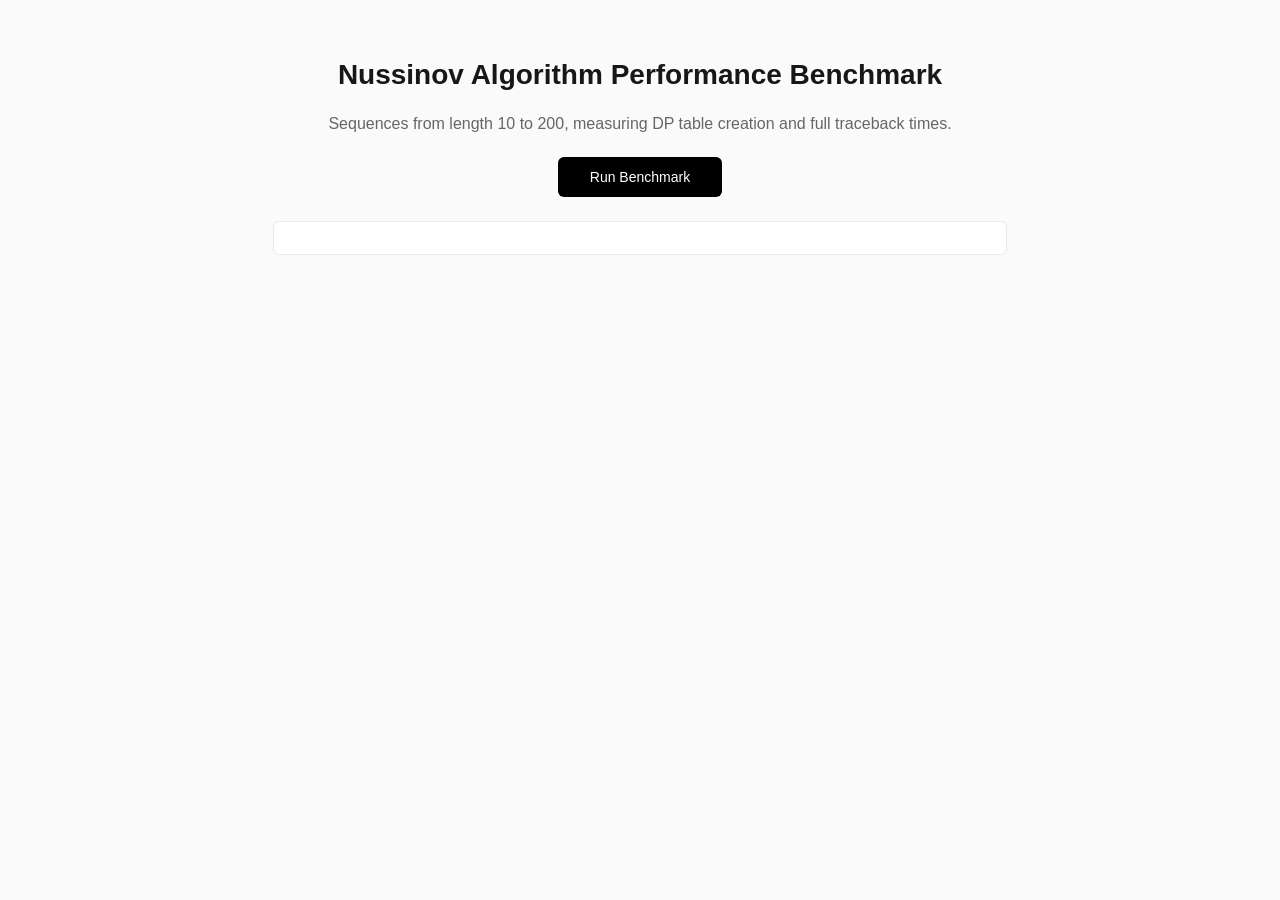
==== frontend/benchmark.html @ 953b7a68 "Visualize" ====
<!DOCTYPE html>
<html lang="en">
<head>
    <meta charset="UTF-8">
    <meta name="viewport" content="width=device-width, initial-scale=1.0">
    <title>Nussinov Benchmark</title>
    <script src="https://cdn.plot.ly/plotly-2.31.0.min.js" charset="utf-8"></script>
    <script src="nussinov.js"></script>
    <style>
        body {
            font-family: 'Inter', -apple-system, BlinkMacSystemFont, "Segoe UI", Roboto, sans-serif;
            background: #fafafa;
            color: #171717;
            display: flex;
            flex-direction: column;
            align-items: center;
            padding: 2rem;
        }
        h1 { font-size: 1.75rem; font-weight: 600; margin-bottom: 0.5rem; }
        p { color: #666; margin-bottom: 1.5rem; }
        #run-btn {
            padding: 0.75rem 2rem;
            background: #000;
            color: #fff;
            border: none;
            border-radius: 6px;
            font-size: 0.875rem;
            font-weight: 500;
            cursor: pointer;
            margin-bottom: 1.5rem;
        }
        #run-btn:hover { background: #333; }
        #run-btn:disabled { background: #999; cursor: not-allowed; }
        #log {
            font-family: monospace;
            font-size: 0.8rem;
            background: #fff;
            border: 1px solid #eaeaea;
            border-radius: 6px;
            padding: 1rem;
            width: 100%;
            max-width: 700px;
            max-height: 300px;
            overflow-y: auto;
            white-space: pre;
            margin-bottom: 1.5rem;
        }
        #plot { width: 100%; max-width: 800px; }
    </style>
</head>
<body>
    <h1>Nussinov Algorithm Performance Benchmark</h1>
    <p>Sequences from length 10 to 200, measuring DP table creation and full traceback times.</p>
    <button id="run-btn" onclick="runBenchmark()">Run Benchmark</button>
    <div id="log"></div>
    <div id="plot"></div>

    <script>
        function generateRandomRNA(length) {
            const bases = ['A', 'C', 'G', 'U'];
            let seq = '';
            for (let i = 0; i < length; i++) {
                seq += bases[Math.floor(Math.random() * bases.length)];
            }
            return seq;
        }

        function log(msg) {
            const el = document.getElementById('log');
            el.textContent += msg + '\n';
            el.scrollTop = el.scrollHeight;
        }

        async function runBenchmark() {
            const btn = document.getElementById('run-btn');
            btn.disabled = true;
            btn.textContent = 'Running...';

            const logEl = document.getElementById('log');
            logEl.textContent = '';

            const testWeights = {
                'A': { 'A': 0, 'C': 0, 'G': 0, 'U': 1, 'I': 0 },
                'C': { 'A': 0, 'C': 0, 'G': 1, 'U': 0, 'I': 0 },
                'G': { 'A': 0, 'C': 1, 'G': 0, 'U': 0, 'I': 0 },
                'U': { 'A': 1, 'C': 0, 'G': 0, 'U': 0, 'I': 0 },
                'I': { 'A': 0, 'C': 0, 'G': 0, 'U': 0, 'I': 0 }
            };

            const lengths = [];
            for (let l = 10; l <= 200; l += 10) lengths.push(l);

            const dpTimes = [];
            const totalTimes = [];

            log('Starting Benchmark...');
            log(`${'Length'.padEnd(10)} | ${'DP Time (ms)'.padEnd(15)} | ${'Total Time (ms)'.padEnd(15)}`);
            log('-'.repeat(45));

            // Use setTimeout to yield to the browser between iterations
            for (const L of lengths) {
                await new Promise(resolve => setTimeout(resolve, 0));

                const seq = generateRandomRNA(L);

                const startDP = performance.now();
                const dp = getDpTable(seq, 3, testWeights);
                const dpTime = performance.now() - startDP;

                const startTotal = performance.now();
                suboptimalTraceback(dp, seq, 3, testWeights, 0.0, 100000);
                const totalTime = (performance.now() - startTotal) + dpTime;

                dpTimes.push(dpTime);
                totalTimes.push(totalTime);

                log(`${String(L).padEnd(10)} | ${dpTime.toFixed(2).padEnd(15)} | ${totalTime.toFixed(2).padEnd(15)}`);
            }

            log('\nBenchmark complete.');

            Plotly.newPlot('plot', [
                {
                    x: lengths,
                    y: dpTimes,
                    name: 'DP Table Creation (O(N\u00B3))',
                    mode: 'lines+markers',
                    marker: { symbol: 'circle' },
                    line: { color: 'blue' }
                },
                {
                    x: lengths,
                    y: totalTimes,
                    name: 'DP + Traceback',
                    mode: 'lines+markers',
                    marker: { symbol: 'x' },
                    line: { color: 'red', dash: 'dash' }
                }
            ], {
                title: 'Nussinov Algorithm Performance Benchmark',
                xaxis: { title: 'RNA Sequence Length' },
                yaxis: { title: 'Runtime (ms)' },
                legend: { x: 0.05, y: 0.95 },
                margin: { t: 50, r: 30, b: 50, l: 60 },
                paper_bgcolor: 'rgba(0,0,0,0)',
                plot_bgcolor: 'rgba(0,0,0,0)'
            }, { responsive: true });

            btn.disabled = false;
            btn.textContent = 'Run Benchmark';
        }
    </script>
</body>
</html>
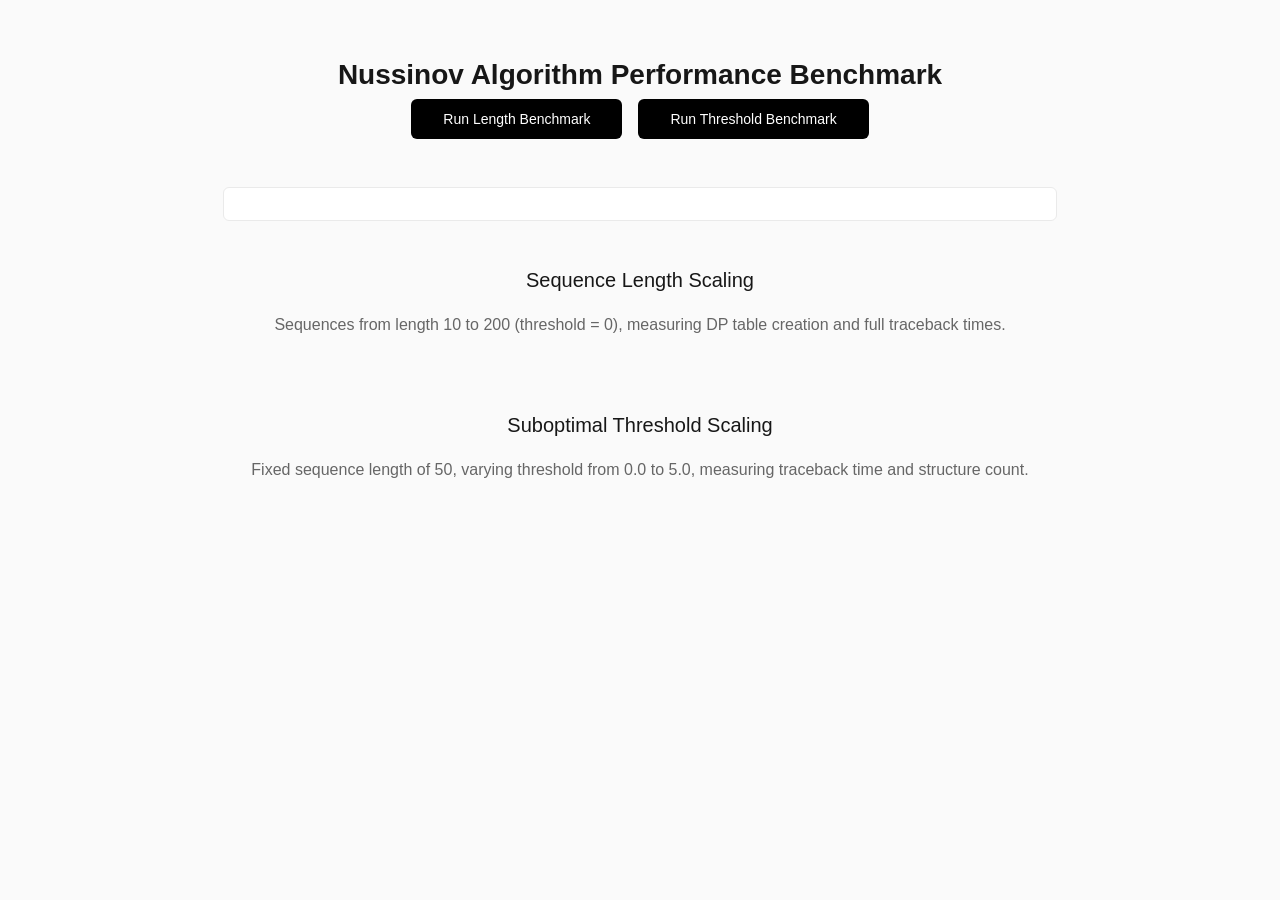
==== commit f4ce6c37: "200" ====
--- a/frontend/benchmark.html
+++ b/frontend/benchmark.html
@@ -17,8 +17,8 @@
             padding: 2rem;
         }
         h1 { font-size: 1.75rem; font-weight: 600; margin-bottom: 0.5rem; }
-        p { color: #666; margin-bottom: 1.5rem; }
-        #run-btn {
+        p { color: #666; margin-bottom: 1.5rem; text-align: center; }
+        .btn {
             padding: 0.75rem 2rem;
             background: #000;
             color: #fff;
@@ -29,8 +29,9 @@
             cursor: pointer;
             margin-bottom: 1.5rem;
         }
-        #run-btn:hover { background: #333; }
-        #run-btn:disabled { background: #999; cursor: not-allowed; }
+        .btn:hover { background: #333; }
+        .btn:disabled { background: #999; cursor: not-allowed; }
+        .btn-row { display: flex; gap: 1rem; margin-bottom: 1.5rem; }
         #log {
             font-family: monospace;
             font-size: 0.8rem;
@@ -39,23 +40,42 @@
             border-radius: 6px;
             padding: 1rem;
             width: 100%;
-            max-width: 700px;
+            max-width: 800px;
             max-height: 300px;
             overflow-y: auto;
             white-space: pre;
             margin-bottom: 1.5rem;
         }
-        #plot { width: 100%; max-width: 800px; }
+        .plot { width: 100%; max-width: 900px; margin-bottom: 2rem; }
+        h2 { font-size: 1.25rem; font-weight: 500; margin-top: 1.5rem; margin-bottom: 0.5rem; }
     </style>
 </head>
 <body>
     <h1>Nussinov Algorithm Performance Benchmark</h1>
-    <p>Sequences from length 10 to 200, measuring DP table creation and full traceback times.</p>
-    <button id="run-btn" onclick="runBenchmark()">Run Benchmark</button>
+
+    <div class="btn-row">
+        <button class="btn" id="run-length-btn" onclick="runLengthBenchmark()">Run Length Benchmark</button>
+        <button class="btn" id="run-threshold-btn" onclick="runThresholdBenchmark()">Run Threshold Benchmark</button>
+    </div>
     <div id="log"></div>
-    <div id="plot"></div>
+
+    <h2>Sequence Length Scaling</h2>
+    <p>Sequences from length 10 to 200 (threshold = 0), measuring DP table creation and full traceback times.</p>
+    <div class="plot" id="plot-length"></div>
+
+    <h2>Suboptimal Threshold Scaling</h2>
+    <p>Fixed sequence length of 50, varying threshold from 0.0 to 5.0, measuring traceback time and structure count.</p>
+    <div class="plot" id="plot-threshold"></div>
 
     <script>
+        const testWeights = {
+            'A': { 'A': 0, 'C': 0, 'G': 0, 'U': 1, 'I': 0 },
+            'C': { 'A': 0, 'C': 0, 'G': 1, 'U': 0, 'I': 0 },
+            'G': { 'A': 0, 'C': 1, 'G': 0, 'U': 0, 'I': 0 },
+            'U': { 'A': 1, 'C': 0, 'G': 0, 'U': 0, 'I': 0 },
+            'I': { 'A': 0, 'C': 0, 'G': 0, 'U': 0, 'I': 0 }
+        };
+
         function generateRandomRNA(length) {
             const bases = ['A', 'C', 'G', 'U'];
             let seq = '';
@@ -71,21 +91,11 @@
             el.scrollTop = el.scrollHeight;
         }
 
-        async function runBenchmark() {
-            const btn = document.getElementById('run-btn');
+        async function runLengthBenchmark() {
+            const btn = document.getElementById('run-length-btn');
             btn.disabled = true;
             btn.textContent = 'Running...';
-
-            const logEl = document.getElementById('log');
-            logEl.textContent = '';
-
-            const testWeights = {
-                'A': { 'A': 0, 'C': 0, 'G': 0, 'U': 1, 'I': 0 },
-                'C': { 'A': 0, 'C': 0, 'G': 1, 'U': 0, 'I': 0 },
-                'G': { 'A': 0, 'C': 1, 'G': 0, 'U': 0, 'I': 0 },
-                'U': { 'A': 1, 'C': 0, 'G': 0, 'U': 0, 'I': 0 },
-                'I': { 'A': 0, 'C': 0, 'G': 0, 'U': 0, 'I': 0 }
-            };
+            document.getElementById('log').textContent = '';
 
             const lengths = [];
             for (let l = 10; l <= 200; l += 10) lengths.push(l);
@@ -93,11 +103,10 @@
             const dpTimes = [];
             const totalTimes = [];
 
-            log('Starting Benchmark...');
+            log('=== Length Benchmark ===');
             log(`${'Length'.padEnd(10)} | ${'DP Time (ms)'.padEnd(15)} | ${'Total Time (ms)'.padEnd(15)}`);
             log('-'.repeat(45));
 
-            // Use setTimeout to yield to the browser between iterations
             for (const L of lengths) {
                 await new Promise(resolve => setTimeout(resolve, 0));
 
@@ -107,9 +116,9 @@
                 const dp = getDpTable(seq, 3, testWeights);
                 const dpTime = performance.now() - startDP;
 
-                const startTotal = performance.now();
+                const startTrace = performance.now();
                 suboptimalTraceback(dp, seq, 3, testWeights, 0.0, 100000);
-                const totalTime = (performance.now() - startTotal) + dpTime;
+                const totalTime = dpTime + (performance.now() - startTrace);
 
                 dpTimes.push(dpTime);
                 totalTimes.push(totalTime);
@@ -117,27 +126,25 @@
                 log(`${String(L).padEnd(10)} | ${dpTime.toFixed(2).padEnd(15)} | ${totalTime.toFixed(2).padEnd(15)}`);
             }
 
-            log('\nBenchmark complete.');
-
-            Plotly.newPlot('plot', [
-                {
-                    x: lengths,
-                    y: dpTimes,
+            log('\nLength benchmark complete.');
+
+            Plotly.newPlot('plot-length', [
+                {
+                    x: lengths, y: dpTimes,
                     name: 'DP Table Creation (O(N\u00B3))',
                     mode: 'lines+markers',
                     marker: { symbol: 'circle' },
                     line: { color: 'blue' }
                 },
                 {
-                    x: lengths,
-                    y: totalTimes,
+                    x: lengths, y: totalTimes,
                     name: 'DP + Traceback',
                     mode: 'lines+markers',
                     marker: { symbol: 'x' },
                     line: { color: 'red', dash: 'dash' }
                 }
             ], {
-                title: 'Nussinov Algorithm Performance Benchmark',
+                title: 'Runtime vs Sequence Length (Threshold = 0)',
                 xaxis: { title: 'RNA Sequence Length' },
                 yaxis: { title: 'Runtime (ms)' },
                 legend: { x: 0.05, y: 0.95 },
@@ -147,7 +154,80 @@
             }, { responsive: true });
 
             btn.disabled = false;
-            btn.textContent = 'Run Benchmark';
+            btn.textContent = 'Run Length Benchmark';
+        }
+
+        async function runThresholdBenchmark() {
+            const btn = document.getElementById('run-threshold-btn');
+            btn.disabled = true;
+            btn.textContent = 'Running...';
+            document.getElementById('log').textContent = '';
+
+            const seqLen = 50;
+            const seq = generateRandomRNA(seqLen);
+            const dp = getDpTable(seq, 3, testWeights);
+
+            const thresholds = [];
+            for (let t = 0; t <= 5.0; t = Math.round((t + 0.5) * 10) / 10) thresholds.push(t);
+
+            const tracebackTimes = [];
+            const structureCounts = [];
+
+            log('=== Threshold Benchmark ===');
+            log(`Sequence length: ${seqLen}`);
+            log(`${'Threshold'.padEnd(12)} | ${'Traceback (ms)'.padEnd(16)} | ${'Structures'.padEnd(12)}`);
+            log('-'.repeat(45));
+
+            for (const threshold of thresholds) {
+                await new Promise(resolve => setTimeout(resolve, 0));
+
+                const start = performance.now();
+                const { paths, truncated } = suboptimalTraceback(dp, seq, 3, testWeights, threshold, 100000);
+                const elapsed = performance.now() - start;
+
+                tracebackTimes.push(elapsed);
+                structureCounts.push(paths.length);
+
+                const truncNote = truncated ? ' (truncated)' : '';
+                log(`${threshold.toFixed(1).padEnd(12)} | ${elapsed.toFixed(2).padEnd(16)} | ${String(paths.length).padEnd(12)}${truncNote}`);
+            }
+
+            log('\nThreshold benchmark complete.');
+
+            Plotly.newPlot('plot-threshold', [
+                {
+                    x: thresholds, y: tracebackTimes,
+                    name: 'Traceback Time',
+                    mode: 'lines+markers',
+                    marker: { symbol: 'circle' },
+                    line: { color: 'blue' },
+                    yaxis: 'y'
+                },
+                {
+                    x: thresholds, y: structureCounts,
+                    name: 'Structure Count',
+                    mode: 'lines+markers',
+                    marker: { symbol: 'diamond' },
+                    line: { color: 'green', dash: 'dash' },
+                    yaxis: 'y2'
+                }
+            ], {
+                title: 'Runtime & Structure Count vs Suboptimal Threshold (Length = 50)',
+                xaxis: { title: 'Suboptimal Threshold' },
+                yaxis: { title: 'Traceback Time (ms)', side: 'left' },
+                yaxis2: {
+                    title: 'Structure Count',
+                    overlaying: 'y',
+                    side: 'right'
+                },
+                legend: { x: 0.05, y: 0.95 },
+                margin: { t: 50, r: 60, b: 50, l: 60 },
+                paper_bgcolor: 'rgba(0,0,0,0)',
+                plot_bgcolor: 'rgba(0,0,0,0)'
+            }, { responsive: true });
+
+            btn.disabled = false;
+            btn.textContent = 'Run Threshold Benchmark';
         }
     </script>
 </body>
